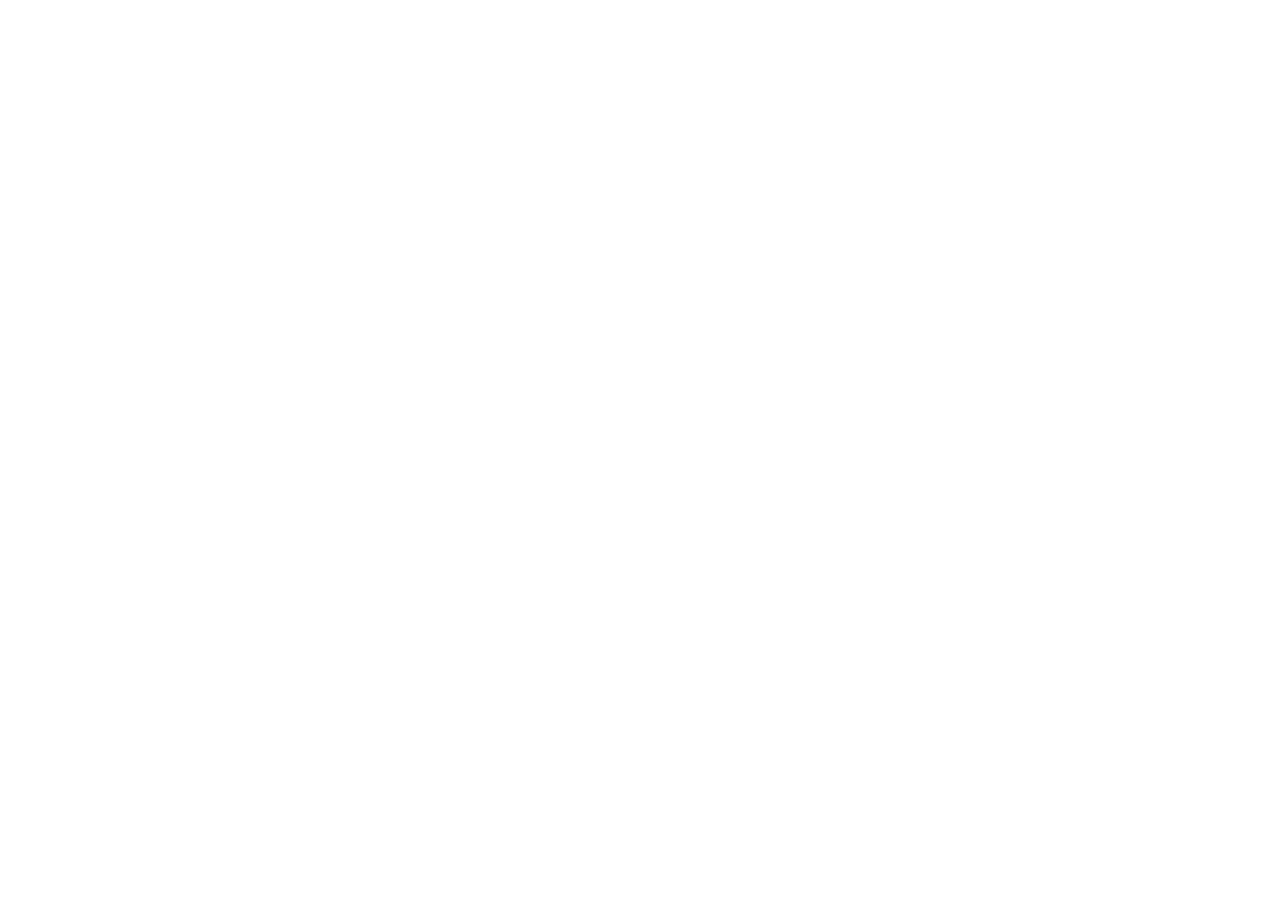
==== index.html @ 0cc97eb0 "Initial commit" ====
<!DOCTYPE html>
<html>

<head>
  <title>Simple Map</title>
  <script src="https://polyfill.io/v3/polyfill.min.js?features=default"></script>
  <script src="https://maps.googleapis.com/maps/api/js?key=AIzaSyCHj1ESW8RyuLMcCwhBgpHIYAHX0aLOIb0&callback=initMap&libraries=&v=weekly" defer></script>
  <link rel="stylesheet" type="text/css" href="./style.css" />
  <script src="./app.js"></script>
</head>

<body>
  <div id="map"></div>
</body>

</html>
---- style.css ----
/* Always set the map height explicitly to define the size of the div
   element that contains the map. */
#map {
  height: 100%;
}

/* Optional: Makes the sample page fill the window. */
html,
body {
  height: 100%;
  margin: 0;
  padding: 0;
}
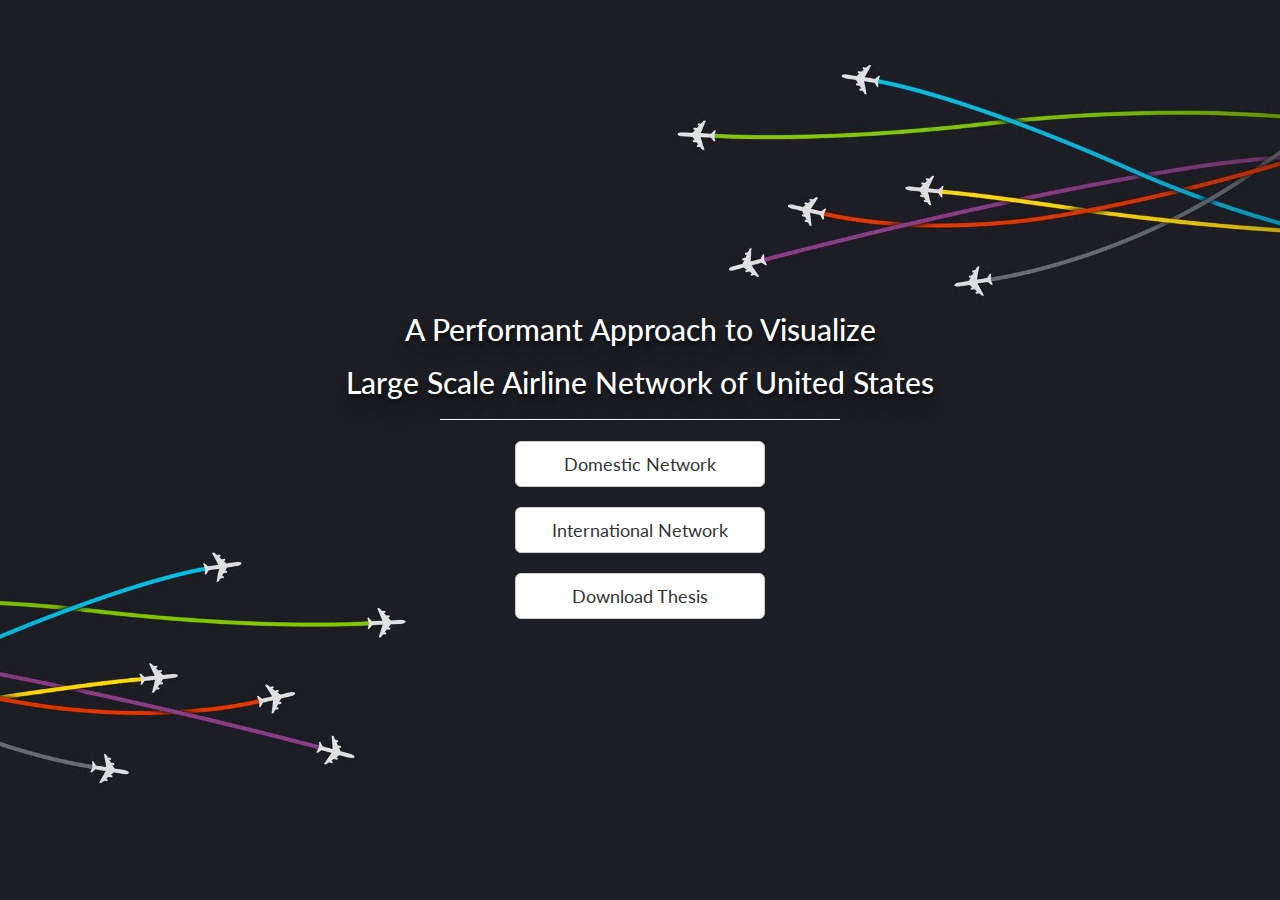
==== commit 534d5337: "Add landing page" ====
--- a/index.html
+++ b/index.html
@@ -2,15 +2,31 @@
 <html>
 
 <head>
-  <title>Simple Map</title>
-  <script src="https://polyfill.io/v3/polyfill.min.js?features=default"></script>
-  <script src="https://maps.googleapis.com/maps/api/js?key=AIzaSyCHj1ESW8RyuLMcCwhBgpHIYAHX0aLOIb0&callback=initMap&libraries=&v=weekly" defer></script>
-  <link rel="stylesheet" type="text/css" href="./style.css" />
-  <script src="./app.js"></script>
+    <meta name="viewport" content="width=device-width, initial-scale=1">
+    <title>Purrfect Match</title>
+    <link rel="stylesheet" href="https://maxcdn.bootstrapcdn.com/bootstrap/3.3.7/css/bootstrap.min.css" integrity="sha384-BVYiiSIFeK1dGmJRAkycuHAHRg32OmUcww7on3RYdg4Va+PmSTsz/K68vbdEjh4u" crossorigin="anonymous">
+    <link rel="stylesheet" type="text/css" href="landing.css">
+    <link href="https://fonts.googleapis.com/css?family=Lato:400,700&display=swap" rel="stylesheet">
+    <link href="https://stackpath.bootstrapcdn.com/font-awesome/4.7.0/css/font-awesome.min.css" rel="stylesheet">
 </head>
 
 <body>
-  <div id="map"></div>
+    <div class="container">
+        <div class="row">
+            <div class="col-lg-12" id="content">
+                <h1 class="shadow"></h1>
+                <h2 class="shadow">A Performant Approach to Visualize</h2>
+                <h2 class="shadow">Large Scale Airline Network of United States</h2>
+                <hr>
+                <div><a href="./domestic.html" class="btn btn-default btn-lg btn-wide">Domestic Network</a></div>
+                <div><a href="./domestic.html" class="btn btn-default btn-lg btn-wide">International Network</a></div>
+                <div><a href="./thesis.pdf" class="btn btn-default btn-lg btn-wide">Download Thesis</a></div> 
+            </div>
+        </div>
+    </div>
+
+    <script src="https://code.jquery.com/jquery-3.4.1.js" integrity="sha256-WpOohJOqMqqyKL9FccASB9O0KwACQJpFTUBLTYOVvVU=" crossorigin="anonymous"></script>
+    <script src="https://maxcdn.bootstrapcdn.com/bootstrap/3.3.7/js/bootstrap.min.js" integrity="sha384-Tc5IQib027qvyjSMfHjOMaLkfuWVxZxUPnCJA7l2mCWNIpG9mGCD8wGNIcPD7Txa" crossorigin="anonymous"></script>
 </body>
 
 </html>--- a/landing.css
+++ b/landing.css
@@ -0,0 +1,38 @@
+#content {
+    text-align: center;
+    padding-top: 25%;
+}
+
+.shadow {
+    text-shadow: 0px 4px 3px rgba(0, 0, 0, 0.4),
+                 0px 8px 13px rgba(0, 0, 0, 0.1),
+                 0px 18px 23px rgba(0, 0, 0, 0.1);
+}
+
+.btn-wide {
+    width: 250px;
+    margin-bottom: 20px
+}
+
+html {
+    height: 100%;
+}
+
+body {
+    background: url(./assets/landing.jpg);
+    background-size: cover;
+    background-position: center;
+    font-family: Lato;
+    color: rgb(255, 255, 255);
+}
+
+h1 {
+   font-size: 5em;
+   font-weight: 700; 
+}
+
+hr {
+    width: 400px;
+    border-top: 1px solid #f8f8f8;
+    border-bottom: 1px solid rgba(0,0,0,0.2);
+}